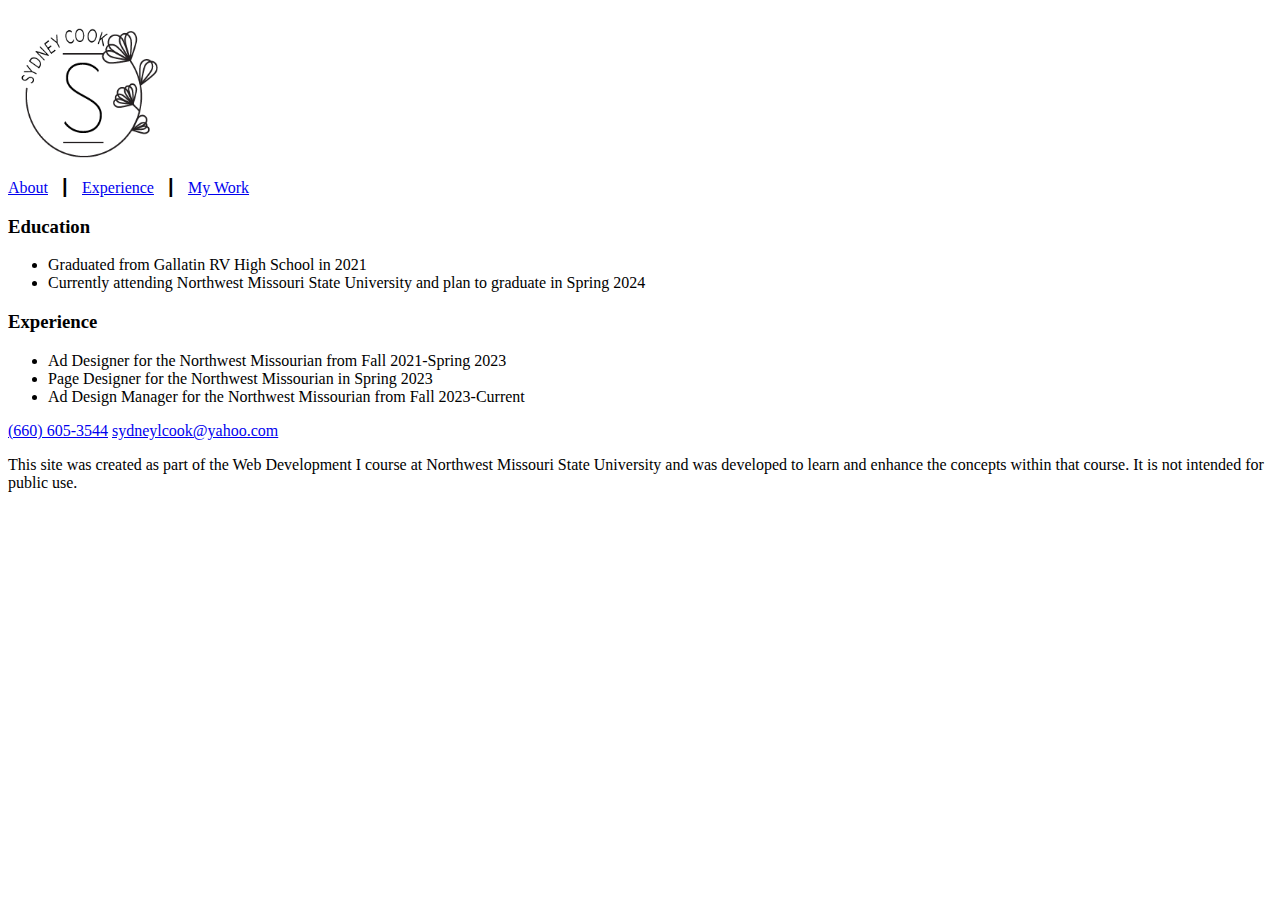
==== experience.html @ c56403ec "Update experience.html" ====
<!DOCTYPE html>
<html lang="en">
<head>
    <title>Sydney Cook</title>
    <meta charset="utf-8">
</head>
<body>
    <div id="container">
<!-- Use the header area for the website name or logo -->   
    <header>
    
    </header>
    
<!-- Use the nav area to add hyperlinks to other pages within the website -->   
    <nav> 
        <a href="index.html"><img src="images/web%20project%20logo.png" alt="circle with flowers and greenery and the words Sydney Cook in middle" height="150" width="150"></a>
        <p><a href="index.html">About</a> &nbsp; &#9475; &nbsp;
        <a href="experience.html">Experience</a> &nbsp; &#9475; &nbsp;
        <a href="my%20work.html">My Work</a></p>
    </nav>
    
<!-- Use the main area to add the main content of the webpage -->       
    <main>
        <div id="education">
            <h3>Education</h3>
            <ul>
                <li>Graduated from Gallatin RV High School in 2021</li>
                <li>Currently attending Northwest Missouri State University and plan to graduate in Spring 2024</li>
            </ul>
            </div>
        <div id="experience">
            <h3>Experience</h3>
            <ul>
                <li>Ad Designer for the Northwest Missourian from Fall 2021-Spring 2023</li>
                <li>Page Designer for the Northwest Missourian in Spring 2023</li>
                <li>Ad Design Manager for the Northwest Missourian from Fall 2023-Current</li>
            </ul>
            </div>
    </main>
    
<!-- Use the footer area to add webpage footer content -->   
    <footer>
        <a href="tel:6606053544">(660) 605-3544</a>
        <a href="mailto:sydneylcook@yahoo.com">sydneylcook@yahoo.com</a>
        <p>This site was created as part of the Web Development I course at Northwest Missouri State University and was developed to learn and enhance the concepts within that course. It is not intended for public use.</p>
    </footer>
    </div>
</body>
</html>
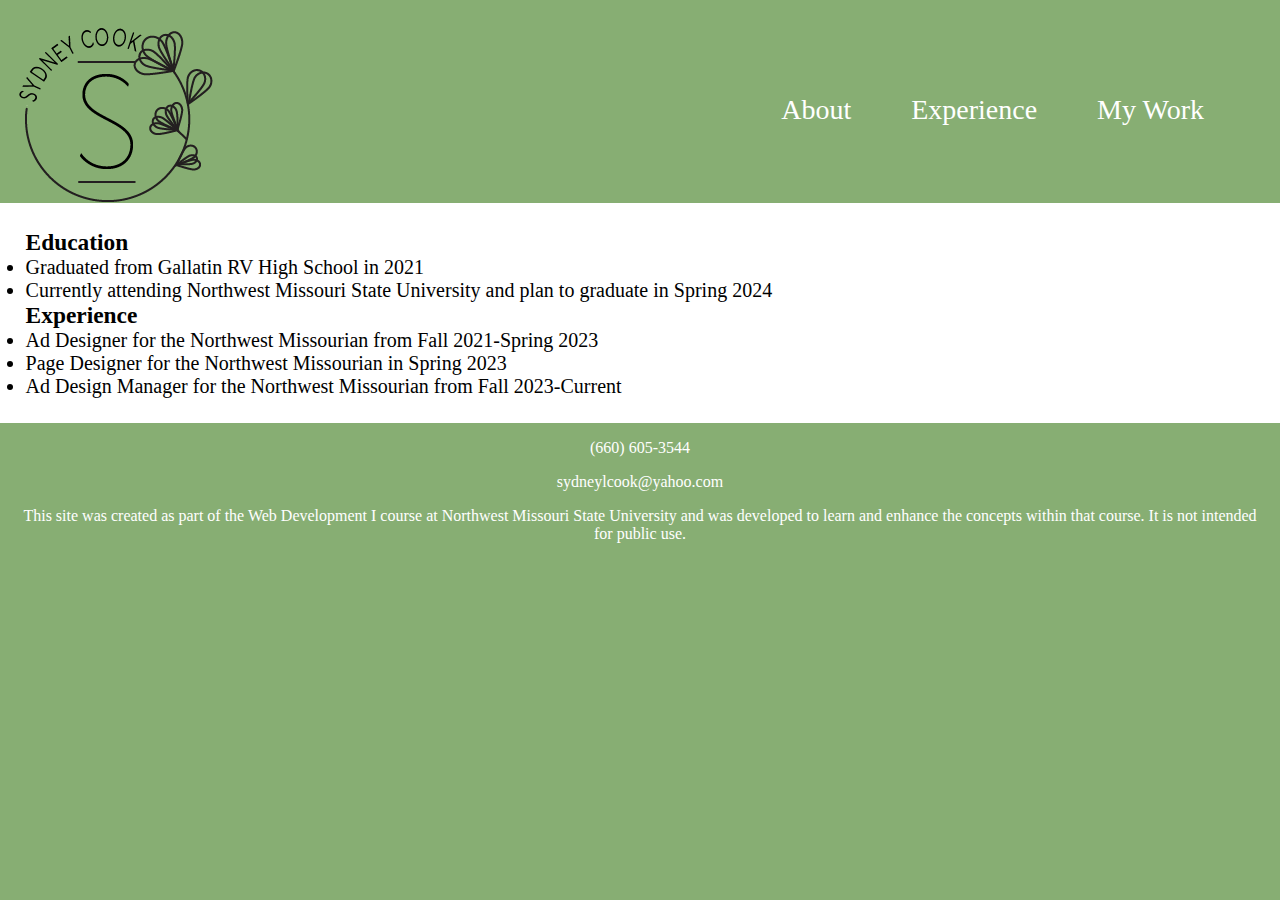
==== commit 42858c4c: "Update experience.html" ====
--- a/experience.html
+++ b/experience.html
@@ -3,20 +3,22 @@
 <head>
     <title>Sydney Cook</title>
     <meta charset="utf-8">
+    <link rel="stylesheet" href="css/styles.css">
 </head>
 <body>
     <div id="container">
 <!-- Use the header area for the website name or logo -->   
     <header>
-    
+            <a href="index.html"><img src="images/web%20project%20logo.png" alt="sydney cook logo with name and flowers in circle shape"></a>
     </header>
     
 <!-- Use the nav area to add hyperlinks to other pages within the website -->   
-    <nav> 
-        <a href="index.html"><img src="images/web%20project%20logo.png" alt="circle with flowers and greenery and the words Sydney Cook in middle" height="150" width="150"></a>
-        <p><a href="index.html">About</a> &nbsp; &#9475; &nbsp;
-        <a href="experience.html">Experience</a> &nbsp; &#9475; &nbsp;
-        <a href="my%20work.html">My Work</a></p>
+    <nav>
+        <ul>
+            <li><a href="index.html">About</a></li>
+            <li><a href="experience.html">Experience</a></li>
+            <li><a href="my%20work.html">My Work</a></li>
+        </ul>
     </nav>
     
 <!-- Use the main area to add the main content of the webpage -->       
@@ -40,8 +42,8 @@
     
 <!-- Use the footer area to add webpage footer content -->   
     <footer>
-        <a href="tel:6606053544">(660) 605-3544</a>
-        <a href="mailto:sydneylcook@yahoo.com">sydneylcook@yahoo.com</a>
+        <p><a href="tel:6606053544">(660) 605-3544</a></p>
+        <p><a href="mailto:sydneylcook@yahoo.com">sydneylcook@yahoo.com</a></p>
         <p>This site was created as part of the Web Development I course at Northwest Missouri State University and was developed to learn and enhance the concepts within that course. It is not intended for public use.</p>
     </footer>
     </div>
--- a/css/styles.css
+++ b/css/styles.css
@@ -0,0 +1,251 @@
+/*
+Author: Sydney Cook
+Date: 3-18-23
+File name: style.css 
+*/
+
+/* CSS Reset */
+body, header, nav, main, footer, h3, h1, div, img, ul {
+    margin: 0;
+    padding: 0;
+    border: 0;
+}
+
+/* Style rules for basic */
+body {
+    background-color: #87ae73;
+}
+
+img {
+    max-width: 100%;
+    display: block;
+}
+
+header {
+    width: 25%;
+    float: left;
+}
+
+nav {
+    width: 70%;
+    float: right;
+    margin: 5em 3em 0 0;
+}
+
+nav ul {
+    list-style-type: none;
+    margin: 0;
+    text-align: right;
+}
+
+nav li {
+    display: inline-block;
+    font-size: 1.75em;
+}
+
+nav li a {
+    display: block;
+    color:#fff;
+    text-align: center;
+    padding: 0.5em 1em;
+    text-decoration: none;
+}
+
+main {
+    clear: left;
+    background-color: #fff;
+    padding: 2%;
+    font-size: 1.25em;
+}
+
+footer p {
+    font-size: 1em;
+    text-align: center;
+    color: #fff;
+    padding: 0 1em;
+}
+
+footer p a {
+    color: #fff;
+    text-decoration: none;
+}
+
+
+
+
+
+
+
+
+/* Other stuff
+a:hover {
+  color: #FF00FF;
+}
+
+body {
+    background-color: #ccc;
+}
+
+.about me image {
+    align-content: left;
+}
+
+.container {
+    width: 80%;
+    margin: 0 auto;
+}
+
+.column {
+  float: left;
+  width: 31.33%;
+  margin: 0.5%
+}
+
+footer {
+  content: "";
+  display: table;
+  clear: both;
+}
+
+*/
+
+
+
+
+
+
+
+
+
+
+
+
+
+
+
+
+/* Could use later
+Style Rules for body and images
+body {
+  margin: 10px;
+}
+
+img {
+  max-width: 100%;
+  display: block;
+}
+
+Style rules for mobile viewport
+    Style rule for header
+header {
+  position: -webkit-sticky;
+  position: sticky;
+  top: 0;
+}
+
+header img {
+  margin: 0 auto;
+}
+
+Style rules for navigation area
+nav {
+  padding: 1%;
+  margin-bottom: 1%;
+}
+
+#about image {
+    align-content: center;
+}
+
+#navigation {
+  float: right;
+  text-align: center;
+}
+
+Show mobile class, hid tablet-desktop class
+.mobile {
+  display: block;
+}
+
+.tablet-desktop {
+  display: none;
+}
+
+Style rules for main content
+main {
+  background-color: #fff;
+  padding: 2%;
+  font-size: 1.15em;
+  font-family: 'Roboto Slab', serif;
+}
+
+.tel-link {
+  background-color: #404040;
+  padding: 2%;
+  margin: 0 auto;
+  width: 80%;
+  text-align: center;
+  border-radius: 5px;
+}
+
+.tel-link a {
+  color: #fff;
+  text-decoration: none;
+  font-size: 1.5em;
+  display: block;
+}
+
+Media Query for Desktop Viewport
+@media screen and (min-width: 1015px), print {
+ 
+    Desktop Viewport: Style rule for header
+    header {
+        width: 25%;
+        float: left;
+        padding-bottom: 0;
+    }
+    
+    Desktop Viewport: Style rules for nav area
+    nav {
+        float: right;
+        width: 70%;
+        margin: 4em 1em 0 0;
+    }
+    
+    nav ul {
+        text-align: right;
+    }
+    
+    nav li {
+        border: none;
+    }
+    
+    nav li a {
+        padding: 0.5em 1em;
+    }
+    
+    nav li a:hover {
+        color: #000;
+        background-color: #fff;
+    }
+    
+    Desktop Viewport: Style Rules for main content
+    main {
+        clear: left;
+    }
+    
+    main h1 {
+        font-size: 1.8em;
+    }
+ 
+    #weights, #cardio, #training {
+        width: 29%;
+        float: left;
+        margin: 0 2%;
+    }
+    
+    #exercises {
+        clear: left;
+    }
+    
+} */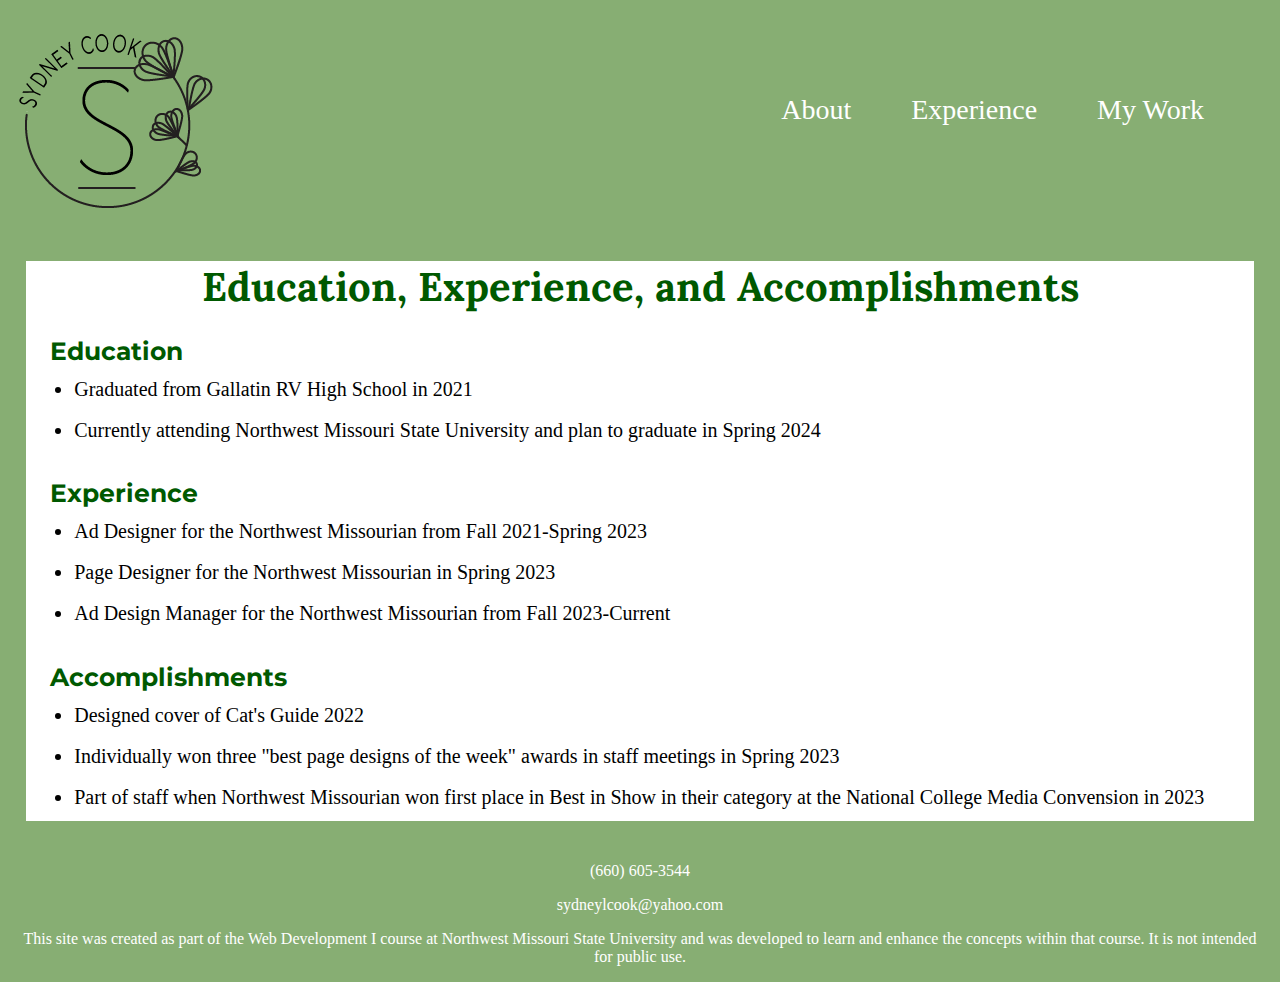
==== commit 92faf2bc: "Update experience.html" ====
--- a/experience.html
+++ b/experience.html
@@ -4,6 +4,7 @@
     <title>Sydney Cook</title>
     <meta charset="utf-8">
     <link rel="stylesheet" href="css/styles.css">
+    <link href="https://fonts.googleapis.com/css2?family=Lora&family=Montserrat:wght@300&display=swap" rel="stylesheet">
 </head>
 <body>
     <div id="container">
@@ -23,6 +24,11 @@
     
 <!-- Use the main area to add the main content of the webpage -->       
     <main>
+        <div class="main">
+        <div id="experiencetitle">
+            <h1>Education, Experience, and Accomplishments</h1>
+        </div>
+        <div id="experiencelist">
         <div id="education">
             <h3>Education</h3>
             <ul>
@@ -38,6 +44,16 @@
                 <li>Ad Design Manager for the Northwest Missourian from Fall 2023-Current</li>
             </ul>
             </div>
+        <div id="accomplishments">
+            <h3>Accomplishments</h3>
+            <ul>
+                <li>Designed cover of Cat's Guide 2022</li>
+                <li>Individually won three "best page designs of the week" awards in staff meetings in Spring 2023</li>
+                <li>Part of staff when Northwest Missourian won first place in Best in Show in their category at the National College Media Convension in 2023</li>
+            </ul>
+        </div>
+        </div>
+        </div>
     </main>
     
 <!-- Use the footer area to add webpage footer content -->   
--- a/css/styles.css
+++ b/css/styles.css
@@ -5,13 +5,23 @@
 */
 
 /* CSS Reset */
-body, header, nav, main, footer, h3, h1, div, img, ul {
+body, header, nav, main, footer, h3, h1, div, img, ul, li {
     margin: 0;
     padding: 0;
     border: 0;
 }
 
 /* Style rules for basic */
+main {
+    clear: left;
+    padding: 2%;
+    font-size: 1.25em;
+}
+
+.main {
+    background-color: #fff;
+}
+
 body {
     background-color: #87ae73;
 }
@@ -19,11 +29,17 @@
 img {
     max-width: 100%;
     display: block;
+    margin-top: 2%;
 }
 
 header {
     width: 25%;
     float: left;
+    margin-bottom: 2%
+}
+
+a:hover {
+  color: #005900;
 }
 
 nav {
@@ -51,11 +67,22 @@
     text-decoration: none;
 }
 
-main {
-    clear: left;
-    background-color: #fff;
-    padding: 2%;
+h1 {
+    font-family: 'Lora', serif;
+    color: #005900;
+}
+
+h3 {
+    font-family: 'Montserrat', sans-serif;
+    color: #005900;
     font-size: 1.25em;
+    margin: 0.5% 0;
+}
+
+.external-link {
+    color: #005900;
+    font-weight: bold;
+    text-decoration: none;
 }
 
 footer p {
@@ -70,6 +97,67 @@
     text-decoration: none;
 }
 
+#addesigns, #newsdesigns, #photography {
+    width: 29%;
+    float: left;
+    margin: 0 2%;
+}
+
+#aboutmeimg {
+    width: 25%;
+    float: left;
+    margin: 0 1%;
+}
+
+#aboutme {
+    width: 70%;
+    float: left;
+    margin: 0 1%;
+}
+
+/* Clear floats after the columns */
+footer {
+  content: "";
+  display: table;
+  clear: both;
+}
+
+#experiencelist {
+    margin-left: 2%;
+}
+
+#experiencetitle {
+    text-align: center;
+    margin: 0 0 2% 0;
+}
+
+#pastwork {
+    text-align: center;
+    margin: 0 0 2% 0;
+}
+
+#education ul {
+    margin-bottom: 2%;
+}
+
+#experience ul {
+    margin-bottom: 2%;
+}
+
+#education li {
+    padding: 0.5% 1% 1% 0;
+    margin-left: 2%;
+}
+
+#experience li {
+    padding: 0.5% 1% 1% 0;
+    margin-left: 2%;
+}
+
+#accomplishments li {
+    padding: 0.5% 1% 1% 0;
+    margin-left: 2%;
+}
 
 
 
@@ -78,9 +166,6 @@
 
 
 /* Other stuff
-a:hover {
-  color: #FF00FF;
-}
 
 body {
     background-color: #ccc;
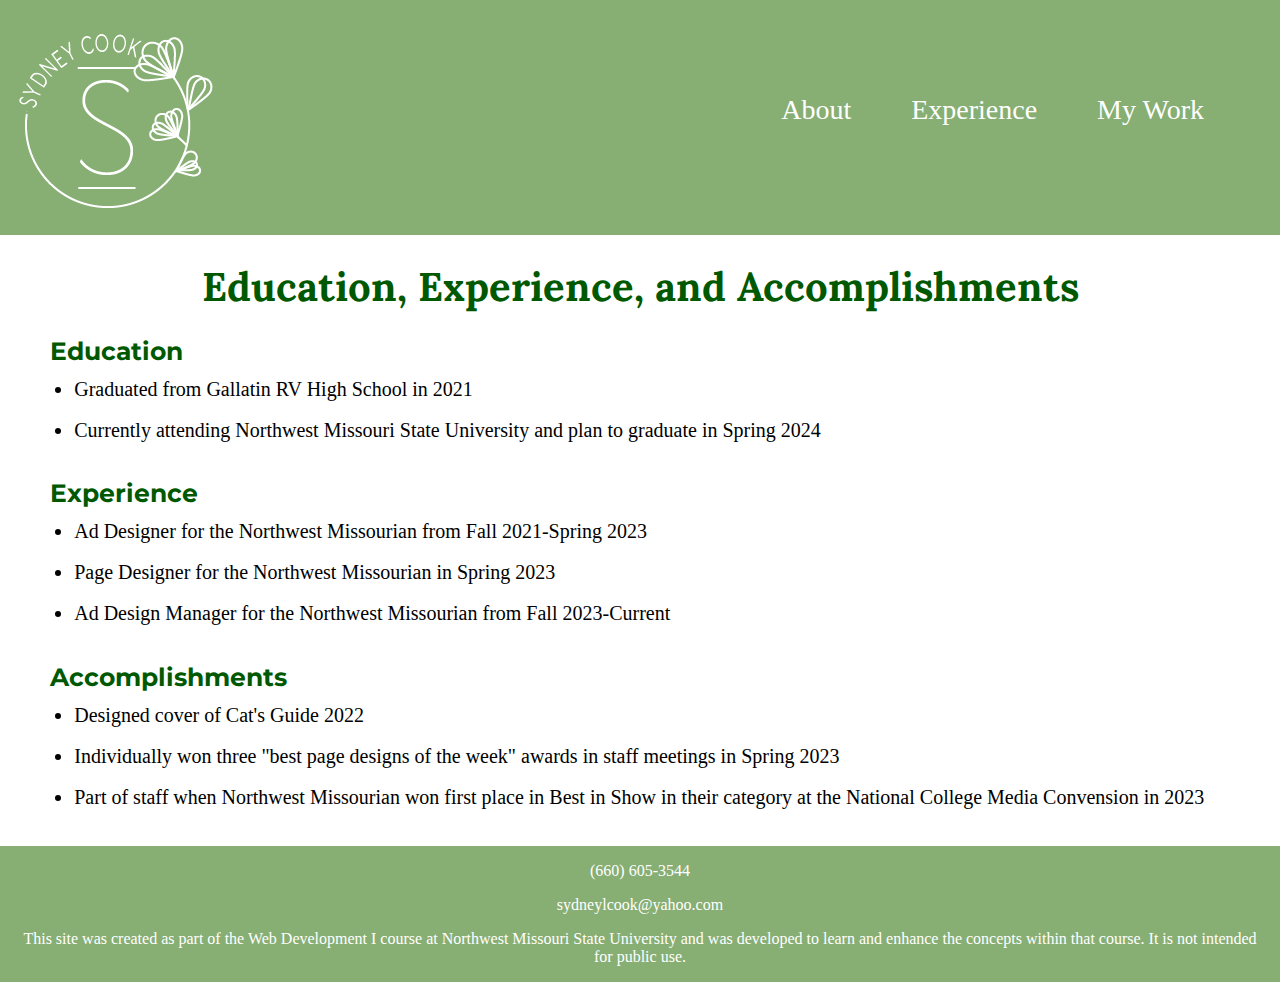
==== commit 19baef04: "Update experience.html" ====
--- a/experience.html
+++ b/experience.html
@@ -1,67 +1,68 @@
 <!DOCTYPE html>
 <html lang="en">
+
 <head>
     <title>Sydney Cook</title>
     <meta charset="utf-8">
     <link rel="stylesheet" href="css/styles.css">
     <link href="https://fonts.googleapis.com/css2?family=Lora&family=Montserrat:wght@300&display=swap" rel="stylesheet">
 </head>
+
 <body>
     <div id="container">
-<!-- Use the header area for the website name or logo -->   
-    <header>
+        <!-- Use the header area for the website name or logo -->
+        <header>
             <a href="index.html"><img src="images/web%20project%20logo.png" alt="sydney cook logo with name and flowers in circle shape"></a>
-    </header>
-    
-<!-- Use the nav area to add hyperlinks to other pages within the website -->   
-    <nav>
-        <ul>
-            <li><a href="index.html">About</a></li>
-            <li><a href="experience.html">Experience</a></li>
-            <li><a href="my%20work.html">My Work</a></li>
-        </ul>
-    </nav>
-    
-<!-- Use the main area to add the main content of the webpage -->       
-    <main>
-        <div class="main">
-        <div id="experiencetitle">
-            <h1>Education, Experience, and Accomplishments</h1>
-        </div>
-        <div id="experiencelist">
-        <div id="education">
-            <h3>Education</h3>
+        </header>
+
+        <!-- Use the nav area to add hyperlinks to other pages within the website -->
+        <nav>
             <ul>
-                <li>Graduated from Gallatin RV High School in 2021</li>
-                <li>Currently attending Northwest Missouri State University and plan to graduate in Spring 2024</li>
+                <li><a href="index.html">About</a></li>
+                <li><a href="experience.html">Experience</a></li>
+                <li><a href="my%20work.html">My Work</a></li>
             </ul>
+        </nav>
+
+        <!-- Use the main area to add the main content of the webpage -->
+        <main>
+            <div id="experiencetitle">
+                <h1>Education, Experience, and Accomplishments</h1>
             </div>
-        <div id="experience">
-            <h3>Experience</h3>
-            <ul>
-                <li>Ad Designer for the Northwest Missourian from Fall 2021-Spring 2023</li>
-                <li>Page Designer for the Northwest Missourian in Spring 2023</li>
-                <li>Ad Design Manager for the Northwest Missourian from Fall 2023-Current</li>
-            </ul>
+            <div id="experiencelist">
+                <div id="education">
+                    <h3>Education</h3>
+                    <ul>
+                        <li>Graduated from Gallatin RV High School in 2021</li>
+                        <li>Currently attending Northwest Missouri State University and plan to graduate in Spring 2024</li>
+                    </ul>
+                </div>
+                <div id="experience">
+                    <h3>Experience</h3>
+                    <ul>
+                        <li>Ad Designer for the Northwest Missourian from Fall 2021-Spring 2023</li>
+                        <li>Page Designer for the Northwest Missourian in Spring 2023</li>
+                        <li>Ad Design Manager for the Northwest Missourian from Fall 2023-Current</li>
+                    </ul>
+                </div>
+                <div id="accomplishments">
+                    <h3>Accomplishments</h3>
+                    <ul>
+                        <li>Designed cover of Cat's Guide 2022</li>
+                        <li>Individually won three "best page designs of the week" awards in staff meetings in Spring 2023</li>
+                        <li>Part of staff when Northwest Missourian won first place in Best in Show in their category at the National College Media Convension in 2023</li>
+                    </ul>
+                </div>
             </div>
-        <div id="accomplishments">
-            <h3>Accomplishments</h3>
-            <ul>
-                <li>Designed cover of Cat's Guide 2022</li>
-                <li>Individually won three "best page designs of the week" awards in staff meetings in Spring 2023</li>
-                <li>Part of staff when Northwest Missourian won first place in Best in Show in their category at the National College Media Convension in 2023</li>
-            </ul>
-        </div>
-        </div>
-        </div>
-    </main>
-    
-<!-- Use the footer area to add webpage footer content -->   
-    <footer>
-        <p><a href="tel:6606053544">(660) 605-3544</a></p>
-        <p><a href="mailto:sydneylcook@yahoo.com">sydneylcook@yahoo.com</a></p>
-        <p>This site was created as part of the Web Development I course at Northwest Missouri State University and was developed to learn and enhance the concepts within that course. It is not intended for public use.</p>
-    </footer>
+        </main>
+
+        <!-- Use the footer area to add webpage footer content -->
+        <footer>
+            <p><a href="tel:6606053544">(660) 605-3544</a></p>
+            <p><a href="mailto:sydneylcook@yahoo.com">sydneylcook@yahoo.com</a></p>
+            <p>This site was created as part of the Web Development I course at Northwest Missouri State University and was developed to learn and enhance the concepts within that course. It is not intended for public use.</p>
+        </footer>
     </div>
 </body>
+
 </html>
--- a/css/styles.css
+++ b/css/styles.css
@@ -5,7 +5,17 @@
 */
 
 /* CSS Reset */
-body, header, nav, main, footer, h3, h1, div, img, ul, li {
+body,
+header,
+nav,
+main,
+footer,
+h3,
+h1,
+div,
+img,
+ul,
+li {
     margin: 0;
     padding: 0;
     border: 0;
@@ -13,13 +23,10 @@
 
 /* Style rules for basic */
 main {
+    background-color: #fff;
     clear: left;
     padding: 2%;
     font-size: 1.25em;
-}
-
-.main {
-    background-color: #fff;
 }
 
 body {
@@ -39,7 +46,7 @@
 }
 
 a:hover {
-  color: #005900;
+    color: #005900;
 }
 
 nav {
@@ -61,7 +68,7 @@
 
 nav li a {
     display: block;
-    color:#fff;
+    color: #fff;
     text-align: center;
     padding: 0.5em 1em;
     text-decoration: none;
@@ -97,7 +104,9 @@
     text-decoration: none;
 }
 
-#addesigns, #newsdesigns, #photography {
+#addesigns,
+#newsdesigns,
+#photography {
     width: 29%;
     float: left;
     margin: 0 2%;
@@ -117,9 +126,9 @@
 
 /* Clear floats after the columns */
 footer {
-  content: "";
-  display: table;
-  clear: both;
+    content: "";
+    display: table;
+    clear: both;
 }
 
 #experiencelist {
@@ -158,179 +167,3 @@
     padding: 0.5% 1% 1% 0;
     margin-left: 2%;
 }
-
-
-
-
-
-
-
-/* Other stuff
-
-body {
-    background-color: #ccc;
-}
-
-.about me image {
-    align-content: left;
-}
-
-.container {
-    width: 80%;
-    margin: 0 auto;
-}
-
-.column {
-  float: left;
-  width: 31.33%;
-  margin: 0.5%
-}
-
-footer {
-  content: "";
-  display: table;
-  clear: both;
-}
-
-*/
-
-
-
-
-
-
-
-
-
-
-
-
-
-
-
-
-/* Could use later
-Style Rules for body and images
-body {
-  margin: 10px;
-}
-
-img {
-  max-width: 100%;
-  display: block;
-}
-
-Style rules for mobile viewport
-    Style rule for header
-header {
-  position: -webkit-sticky;
-  position: sticky;
-  top: 0;
-}
-
-header img {
-  margin: 0 auto;
-}
-
-Style rules for navigation area
-nav {
-  padding: 1%;
-  margin-bottom: 1%;
-}
-
-#about image {
-    align-content: center;
-}
-
-#navigation {
-  float: right;
-  text-align: center;
-}
-
-Show mobile class, hid tablet-desktop class
-.mobile {
-  display: block;
-}
-
-.tablet-desktop {
-  display: none;
-}
-
-Style rules for main content
-main {
-  background-color: #fff;
-  padding: 2%;
-  font-size: 1.15em;
-  font-family: 'Roboto Slab', serif;
-}
-
-.tel-link {
-  background-color: #404040;
-  padding: 2%;
-  margin: 0 auto;
-  width: 80%;
-  text-align: center;
-  border-radius: 5px;
-}
-
-.tel-link a {
-  color: #fff;
-  text-decoration: none;
-  font-size: 1.5em;
-  display: block;
-}
-
-Media Query for Desktop Viewport
-@media screen and (min-width: 1015px), print {
- 
-    Desktop Viewport: Style rule for header
-    header {
-        width: 25%;
-        float: left;
-        padding-bottom: 0;
-    }
-    
-    Desktop Viewport: Style rules for nav area
-    nav {
-        float: right;
-        width: 70%;
-        margin: 4em 1em 0 0;
-    }
-    
-    nav ul {
-        text-align: right;
-    }
-    
-    nav li {
-        border: none;
-    }
-    
-    nav li a {
-        padding: 0.5em 1em;
-    }
-    
-    nav li a:hover {
-        color: #000;
-        background-color: #fff;
-    }
-    
-    Desktop Viewport: Style Rules for main content
-    main {
-        clear: left;
-    }
-    
-    main h1 {
-        font-size: 1.8em;
-    }
- 
-    #weights, #cardio, #training {
-        width: 29%;
-        float: left;
-        margin: 0 2%;
-    }
-    
-    #exercises {
-        clear: left;
-    }
-    
-} */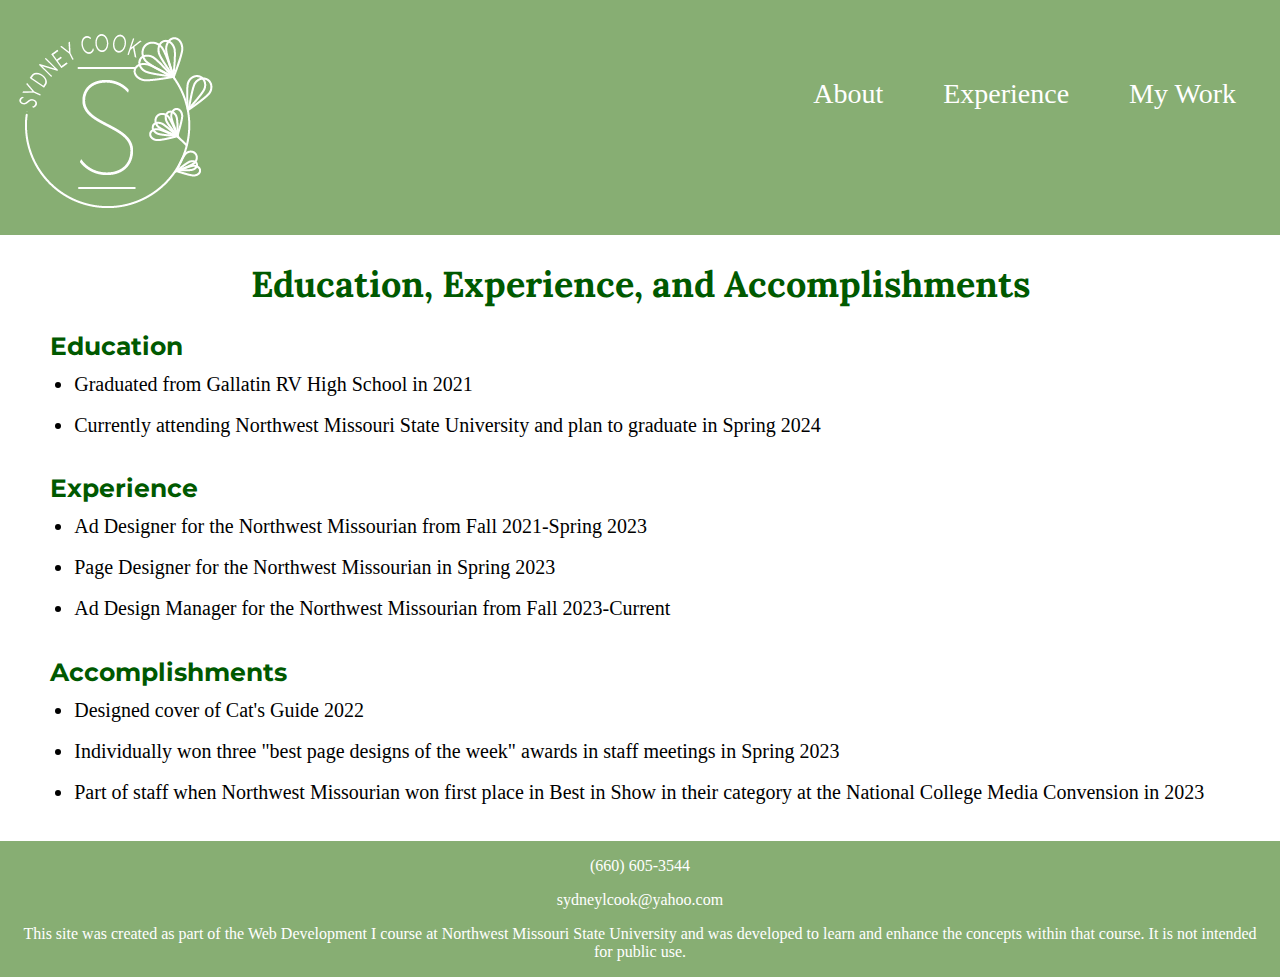
==== commit 4213a4b0: "Update experience.html" ====
--- a/experience.html
+++ b/experience.html
@@ -6,6 +6,7 @@
     <meta charset="utf-8">
     <link rel="stylesheet" href="css/styles.css">
     <link href="https://fonts.googleapis.com/css2?family=Lora&family=Montserrat:wght@300&display=swap" rel="stylesheet">
+    <meta name="viewport" content="width=device-width, initial-scale=1">
 </head>
 
 <body>
--- a/css/styles.css
+++ b/css/styles.css
@@ -1,7 +1,7 @@
 /*
 Author: Sydney Cook
-Date: 3-18-23
-File name: style.css 
+Date: 3-21-23
+File name: styles.css 
 */
 
 /* CSS Reset */
@@ -21,7 +21,8 @@
     border: 0;
 }
 
-/* Style rules for basic */
+/* Begin style rules for desktop viewport */
+/* Style rules for main, body, img, header, and hover */
 main {
     background-color: #fff;
     clear: left;
@@ -49,6 +50,8 @@
     color: #005900;
 }
 
+
+/* Style rules for navigation */
 nav {
     width: 70%;
     float: right;
@@ -74,6 +77,7 @@
     text-decoration: none;
 }
 
+/* Style rules for header fonts */
 h1 {
     font-family: 'Lora', serif;
     color: #005900;
@@ -92,6 +96,7 @@
     text-decoration: none;
 }
 
+/* Style rules for footer */
 footer p {
     font-size: 1em;
     text-align: center;
@@ -104,6 +109,7 @@
     text-decoration: none;
 }
 
+/* Style rules for my work page */
 #addesigns,
 #newsdesigns,
 #photography {
@@ -112,6 +118,7 @@
     margin: 0 2%;
 }
 
+/* Style rules for about page */
 #aboutmeimg {
     width: 25%;
     float: left;
@@ -122,6 +129,10 @@
     width: 70%;
     float: left;
     margin: 0 1%;
+}
+
+.clear {
+    clear: both;
 }
 
 /* Clear floats after the columns */
@@ -131,6 +142,7 @@
     clear: both;
 }
 
+/* Style rules for experience page */
 #experiencelist {
     margin-left: 2%;
 }
@@ -167,3 +179,84 @@
     padding: 0.5% 1% 1% 0;
     margin-left: 2%;
 }
+
+/* Begin style rules for mobile viewport
+header {
+    position: -webkit-sticky;
+    position: sticky;
+    top: 0;
+    background-color: #87ae73;
+    height: 190px;
+}
+
+header img {
+    margin: 0 auto;
+}
+
+
+nav {
+    padding: 1%;
+    margin-bottom: 1%;
+}
+
+nav ul {
+    list-style-type: none;
+    text-align: center;
+}
+
+nav li {
+    font-size: 1.5em; 
+    font-family: 'Lora', serif;
+    border-top: 1px solid #fff;
+}
+
+nav li:first-child {
+    border-top: none;
+}
+
+nav li a {
+    display: block;
+    color: #fff;
+    padding: 0.5em 1em;
+    text-decoration: none;
+}
+*/
+
+/* Media Query for Desktop Viewport */
+@media screen and (min-width: 769px) {
+    
+    /* Desktop Viewport: Style rule for header */
+    header {
+        width: 25%;
+        float: left;
+        padding-bottom: 0;
+    }
+    
+    /* Desktop Viewport: Style rule for navigation */
+    nav {
+        float: right;
+        width: 70%;
+        margin: 4em 1em 0 0; 
+    }
+    
+    nav ul {
+        text-align: right;
+    }
+    
+    nav li {
+        border: none;
+    }
+    
+    nav li a {
+        padding: 0.5em 1em;
+    }
+    
+    /* Desktop Viewport: Style rules for main */
+    main {
+        clear: left;
+    }
+    
+    main h1 {
+        font-size: 1.8em;
+    }
+}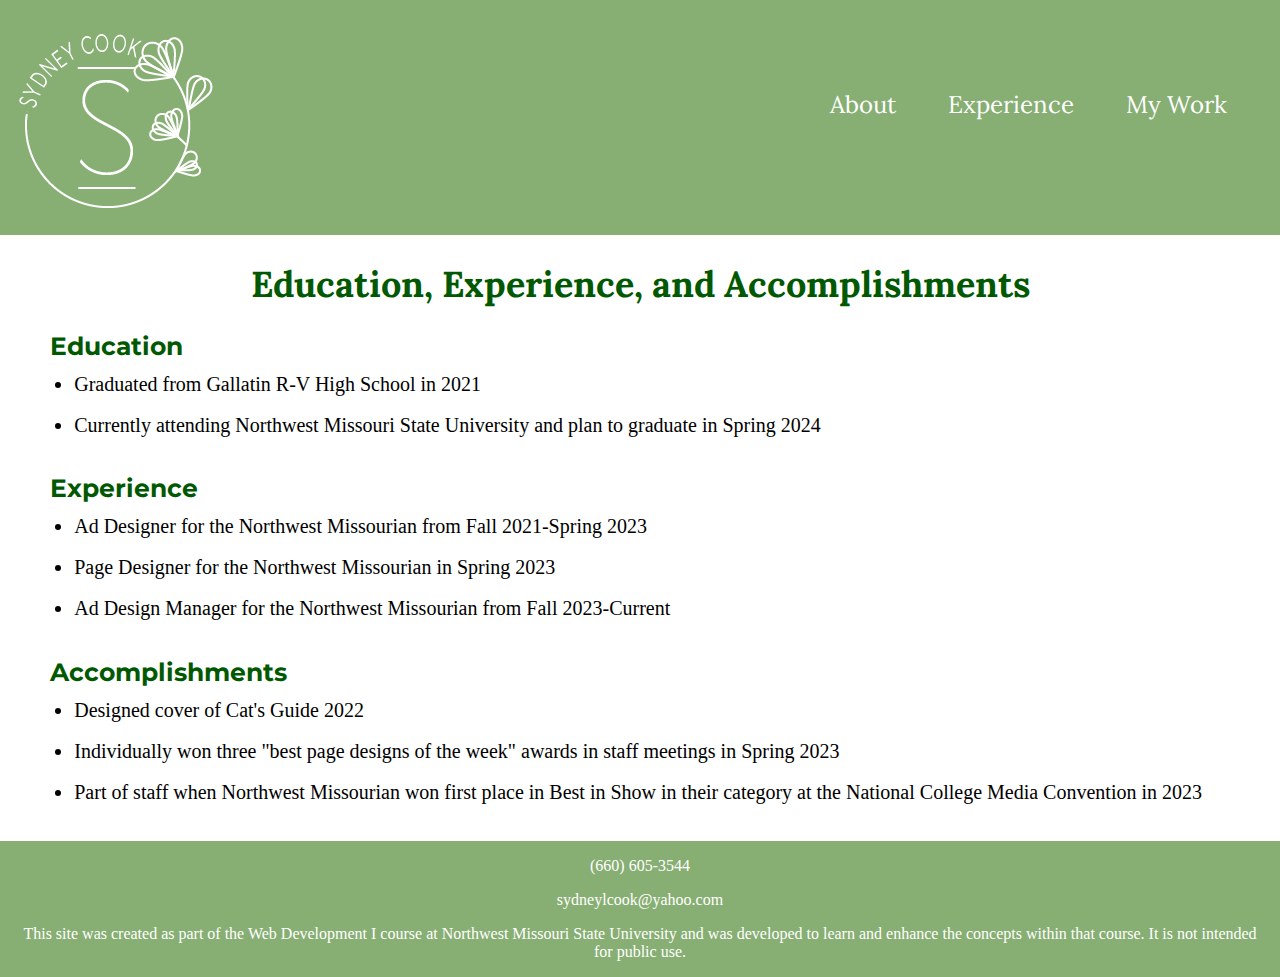
==== commit 6ef6d51e: "Update experience.html" ====
--- a/experience.html
+++ b/experience.html
@@ -34,7 +34,7 @@
                 <div id="education">
                     <h3>Education</h3>
                     <ul>
-                        <li>Graduated from Gallatin RV High School in 2021</li>
+                        <li>Graduated from Gallatin R-V High School in 2021</li>
                         <li>Currently attending Northwest Missouri State University and plan to graduate in Spring 2024</li>
                     </ul>
                 </div>
@@ -51,7 +51,7 @@
                     <ul>
                         <li>Designed cover of Cat's Guide 2022</li>
                         <li>Individually won three "best page designs of the week" awards in staff meetings in Spring 2023</li>
-                        <li>Part of staff when Northwest Missourian won first place in Best in Show in their category at the National College Media Convension in 2023</li>
+                        <li>Part of staff when Northwest Missourian won first place in Best in Show in their category at the National College Media Convention in 2023</li>
                     </ul>
                 </div>
             </div>
--- a/css/styles.css
+++ b/css/styles.css
@@ -22,7 +22,7 @@
 }
 
 /* Begin style rules for desktop viewport */
-/* Style rules for main, body, img, header, and hover */
+/* Style rules for main, body, img, and header */
 main {
     background-color: #fff;
     clear: left;
@@ -46,10 +46,14 @@
     margin-bottom: 2%
 }
 
+/* Style rules for hover links */
 a:hover {
     color: #005900;
 }
 
+.external-link:hover {
+    color: #87ae73;
+}
 
 /* Style rules for navigation */
 nav {
@@ -100,6 +104,7 @@
 footer p {
     font-size: 1em;
     text-align: center;
+    align-content: center;
     color: #fff;
     padding: 0 1em;
 }
@@ -138,7 +143,6 @@
 /* Clear floats after the columns */
 footer {
     content: "";
-    display: table;
     clear: both;
 }
 
@@ -180,20 +184,8 @@
     margin-left: 2%;
 }
 
-/* Begin style rules for mobile viewport
-header {
-    position: -webkit-sticky;
-    position: sticky;
-    top: 0;
-    background-color: #87ae73;
-    height: 190px;
-}
-
-header img {
-    margin: 0 auto;
-}
-
-
+/* Begin style rules for mobile viewport */
+/* Style rules for navigation */
 nav {
     padding: 1%;
     margin-bottom: 1%;
@@ -220,7 +212,6 @@
     padding: 0.5em 1em;
     text-decoration: none;
 }
-*/
 
 /* Media Query for Desktop Viewport */
 @media screen and (min-width: 769px) {
@@ -259,4 +250,5 @@
     main h1 {
         font-size: 1.8em;
     }
-}+}
+
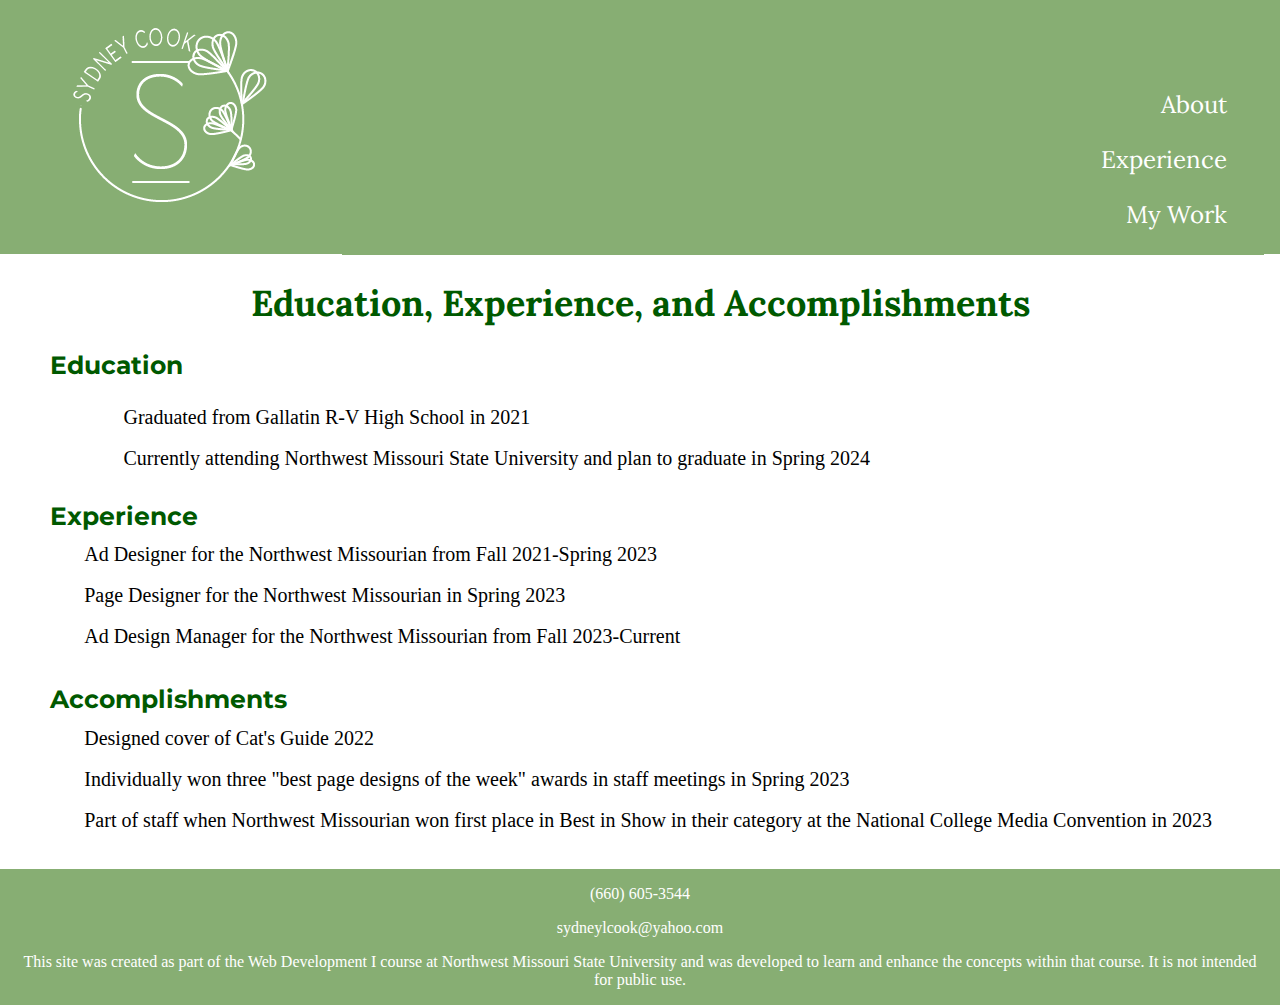
==== commit 05de1f31: "Update experience.html" ====
--- a/experience.html
+++ b/experience.html
@@ -33,10 +33,10 @@
             <div id="experiencelist">
                 <div id="education">
                     <h3>Education</h3>
-                    <ul>
+                    <ol>
                         <li>Graduated from Gallatin R-V High School in 2021</li>
                         <li>Currently attending Northwest Missouri State University and plan to graduate in Spring 2024</li>
-                    </ul>
+                    </ol>
                 </div>
                 <div id="experience">
                     <h3>Experience</h3>
--- a/css/styles.css
+++ b/css/styles.css
@@ -21,13 +21,13 @@
     border: 0;
 }
 
-/* Begin style rules for desktop viewport */
 /* Style rules for main, body, img, and header */
 main {
     background-color: #fff;
     clear: left;
+    font-size: 1.25em;
     padding: 2%;
-    font-size: 1.25em;
+    word-wrap: break-word;
 }
 
 body {
@@ -37,13 +37,6 @@
 img {
     max-width: 100%;
     display: block;
-    margin-top: 2%;
-}
-
-header {
-    width: 25%;
-    float: left;
-    margin-bottom: 2%
 }
 
 /* Style rules for hover links */
@@ -53,32 +46,6 @@
 
 .external-link:hover {
     color: #87ae73;
-}
-
-/* Style rules for navigation */
-nav {
-    width: 70%;
-    float: right;
-    margin: 5em 3em 0 0;
-}
-
-nav ul {
-    list-style-type: none;
-    margin: 0;
-    text-align: right;
-}
-
-nav li {
-    display: inline-block;
-    font-size: 1.75em;
-}
-
-nav li a {
-    display: block;
-    color: #fff;
-    text-align: center;
-    padding: 0.5em 1em;
-    text-decoration: none;
 }
 
 /* Style rules for header fonts */
@@ -114,81 +81,25 @@
     text-decoration: none;
 }
 
-/* Style rules for my work page */
-#addesigns,
-#newsdesigns,
-#photography {
-    width: 29%;
-    float: left;
-    margin: 0 2%;
-}
-
-/* Style rules for about page */
-#aboutmeimg {
-    width: 25%;
-    float: left;
-    margin: 0 1%;
-}
-
-#aboutme {
-    width: 70%;
-    float: left;
-    margin: 0 1%;
-}
-
-.clear {
-    clear: both;
-}
-
-/* Clear floats after the columns */
-footer {
-    content: "";
-    clear: both;
-}
-
-/* Style rules for experience page */
-#experiencelist {
-    margin-left: 2%;
-}
-
-#experiencetitle {
-    text-align: center;
-    margin: 0 0 2% 0;
-}
-
-#pastwork {
-    text-align: center;
-    margin: 0 0 2% 0;
-}
-
-#education ul {
+/* Begin style rules for mobile viewport */
+/* Style rules for header */
+header {
     margin-bottom: 2%;
-}
-
-#experience ul {
-    margin-bottom: 2%;
-}
-
-#education li {
-    padding: 0.5% 1% 1% 0;
-    margin-left: 2%;
-}
-
-#experience li {
-    padding: 0.5% 1% 1% 0;
-    margin-left: 2%;
-}
-
-#accomplishments li {
-    padding: 0.5% 1% 1% 0;
-    margin-left: 2%;
-}
-
-/* Begin style rules for mobile viewport */
+    position: -webkit-sticky;
+    position: sticky;
+    top: 0;
+    background-color: #87ae73;
+}
+
+header img {
+    margin: 0 auto;
+}
+
 /* Style rules for navigation */
 nav {
     padding: 1%;
     margin-bottom: 1%;
+    background-color: #87ae73;
 }
 
 nav ul {
@@ -197,7 +108,7 @@
 }
 
 nav li {
-    font-size: 1.5em; 
+    font-size: 1.5em;
     font-family: 'Lora', serif;
     border-top: 1px solid #fff;
 }
@@ -213,42 +124,145 @@
     text-decoration: none;
 }
 
+#experiencelist li {
+    list-style-type: circle;
+    text-indent: 10px;
+    display: block;
+}
+
 /* Media Query for Desktop Viewport */
-@media screen and (min-width: 769px) {
-    
+@media screen and (min-width: 1015px) {
+
     /* Desktop Viewport: Style rule for header */
     header {
         width: 25%;
         float: left;
-        padding-bottom: 0;
-    }
-    
+        padding-bottom: 2%;
+        position: static;
+    }
+
     /* Desktop Viewport: Style rule for navigation */
     nav {
         float: right;
         width: 70%;
-        margin: 4em 1em 0 0; 
-    }
-    
+        margin: 4em 1em 0 0;
+    }
+
     nav ul {
         text-align: right;
     }
-    
+
     nav li {
         border: none;
     }
-    
+
     nav li a {
         padding: 0.5em 1em;
     }
-    
+
     /* Desktop Viewport: Style rules for main */
     main {
         clear: left;
-    }
-    
+        padding: 2%;
+    }
+
     main h1 {
         font-size: 1.8em;
     }
-}
-
+
+    /* Style rules for my work page */
+    #addesigns,
+    #newsdesigns,
+    #photography {
+        width: 29%;
+        float: left;
+        margin: 0 2%;
+    }
+
+    /* Style rules for about page */
+    #aboutmeimg {
+        width: 25%;
+        float: left;
+        margin: 0 1%;
+    }
+
+    #aboutme {
+        width: 70%;
+        float: left;
+        margin: 0 1%;
+    }
+
+    .clear {
+        clear: both;
+    }
+
+    /* Clear floats after the columns */
+    footer {
+        content: "";
+        clear: both;
+    }
+
+    /* Style rules for experience page */
+    #experiencelist {
+        margin-left: 2%;
+    }
+
+    #experiencetitle {
+        text-align: center;
+        margin: 0 0 2% 0;
+    }
+
+    #pastwork {
+        text-align: center;
+        margin: 0 0 2% 0;
+    }
+
+    #education ul {
+        margin-bottom: 2%;
+    }
+
+    #experience ul {
+        margin-bottom: 2%;
+    }
+
+    #education li {
+        padding: 0.5% 1% 1% 0;
+        margin-left: 2%;
+    }
+
+    #experience li {
+        padding: 0.5% 1% 1% 0;
+        margin-left: 2%;
+    }
+
+    #accomplishments li {
+        padding: 0.5% 1% 1% 0;
+        margin-left: 2%;
+    }
+    
+    /* Style rules for navigation 
+nav {
+    width: 70%;
+    float: right;
+    margin: 5em 3em 0 0;
+}
+
+nav ul {
+    list-style-type: none;
+    margin: 0;
+    text-align: right;
+}
+
+nav li {
+    display: inline-block;
+    font-size: 1.75em;
+}
+
+nav li a {
+    display: block;
+    color: #fff;
+    text-align: center;
+    padding: 0.5em 1em;
+    text-decoration: none;
+} */
+}
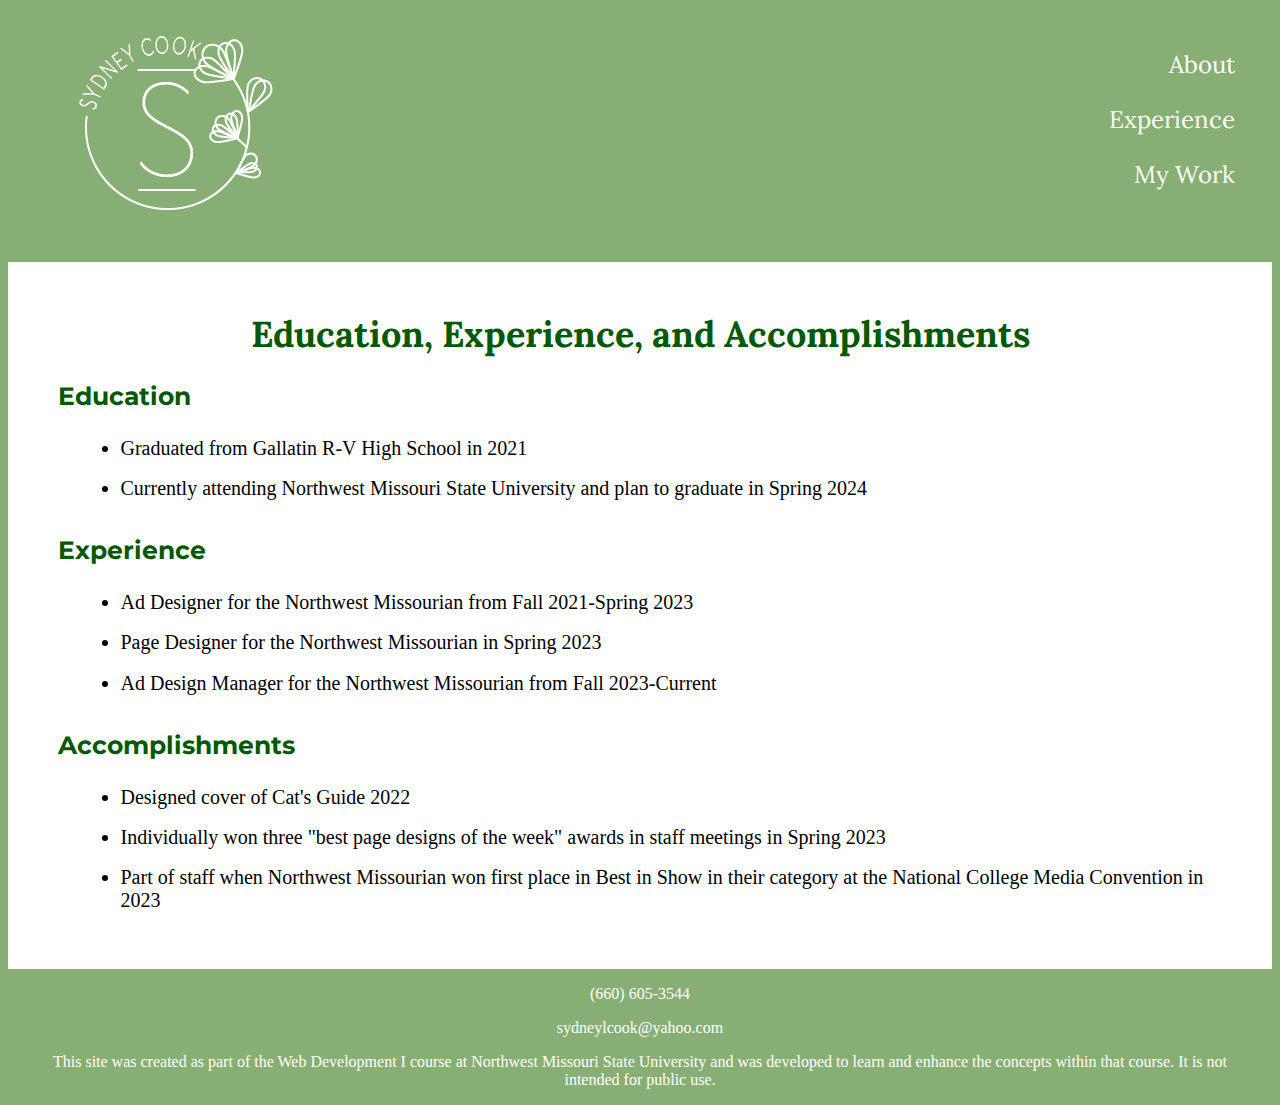
==== commit 8cb50c02: "Update experience.html" ====
--- a/experience.html
+++ b/experience.html
@@ -33,10 +33,10 @@
             <div id="experiencelist">
                 <div id="education">
                     <h3>Education</h3>
-                    <ol>
+                    <ul>
                         <li>Graduated from Gallatin R-V High School in 2021</li>
                         <li>Currently attending Northwest Missouri State University and plan to graduate in Spring 2024</li>
-                    </ol>
+                    </ul>
                 </div>
                 <div id="experience">
                     <h3>Experience</h3>
--- a/css/styles.css
+++ b/css/styles.css
@@ -14,8 +14,7 @@
 h1,
 div,
 img,
-ul,
-li {
+ {
     margin: 0;
     padding: 0;
     border: 0;
@@ -91,6 +90,10 @@
     background-color: #87ae73;
 }
 
+h1 {
+    text-align: center;
+}
+
 header img {
     margin: 0 auto;
 }
@@ -105,6 +108,8 @@
 nav ul {
     list-style-type: none;
     text-align: center;
+    padding: 0;
+    border: 0;
 }
 
 nav li {
@@ -124,12 +129,6 @@
     text-decoration: none;
 }
 
-#experiencelist li {
-    list-style-type: circle;
-    text-indent: 10px;
-    display: block;
-}
-
 /* Media Query for Desktop Viewport */
 @media screen and (min-width: 1015px) {
 
@@ -145,15 +144,18 @@
     nav {
         float: right;
         width: 70%;
-        margin: 4em 1em 0 0;
+        /* margin: 4em 1em 0 0; */
     }
 
     nav ul {
         text-align: right;
+        padding: 0;
+        border: 0;
     }
 
     nav li {
-        border: none;
+        border: 0;
+        padding: 0;
     }
 
     nav li a {
@@ -244,7 +246,6 @@
 nav {
     width: 70%;
     float: right;
-    margin: 5em 3em 0 0;
 }
 
 nav ul {
